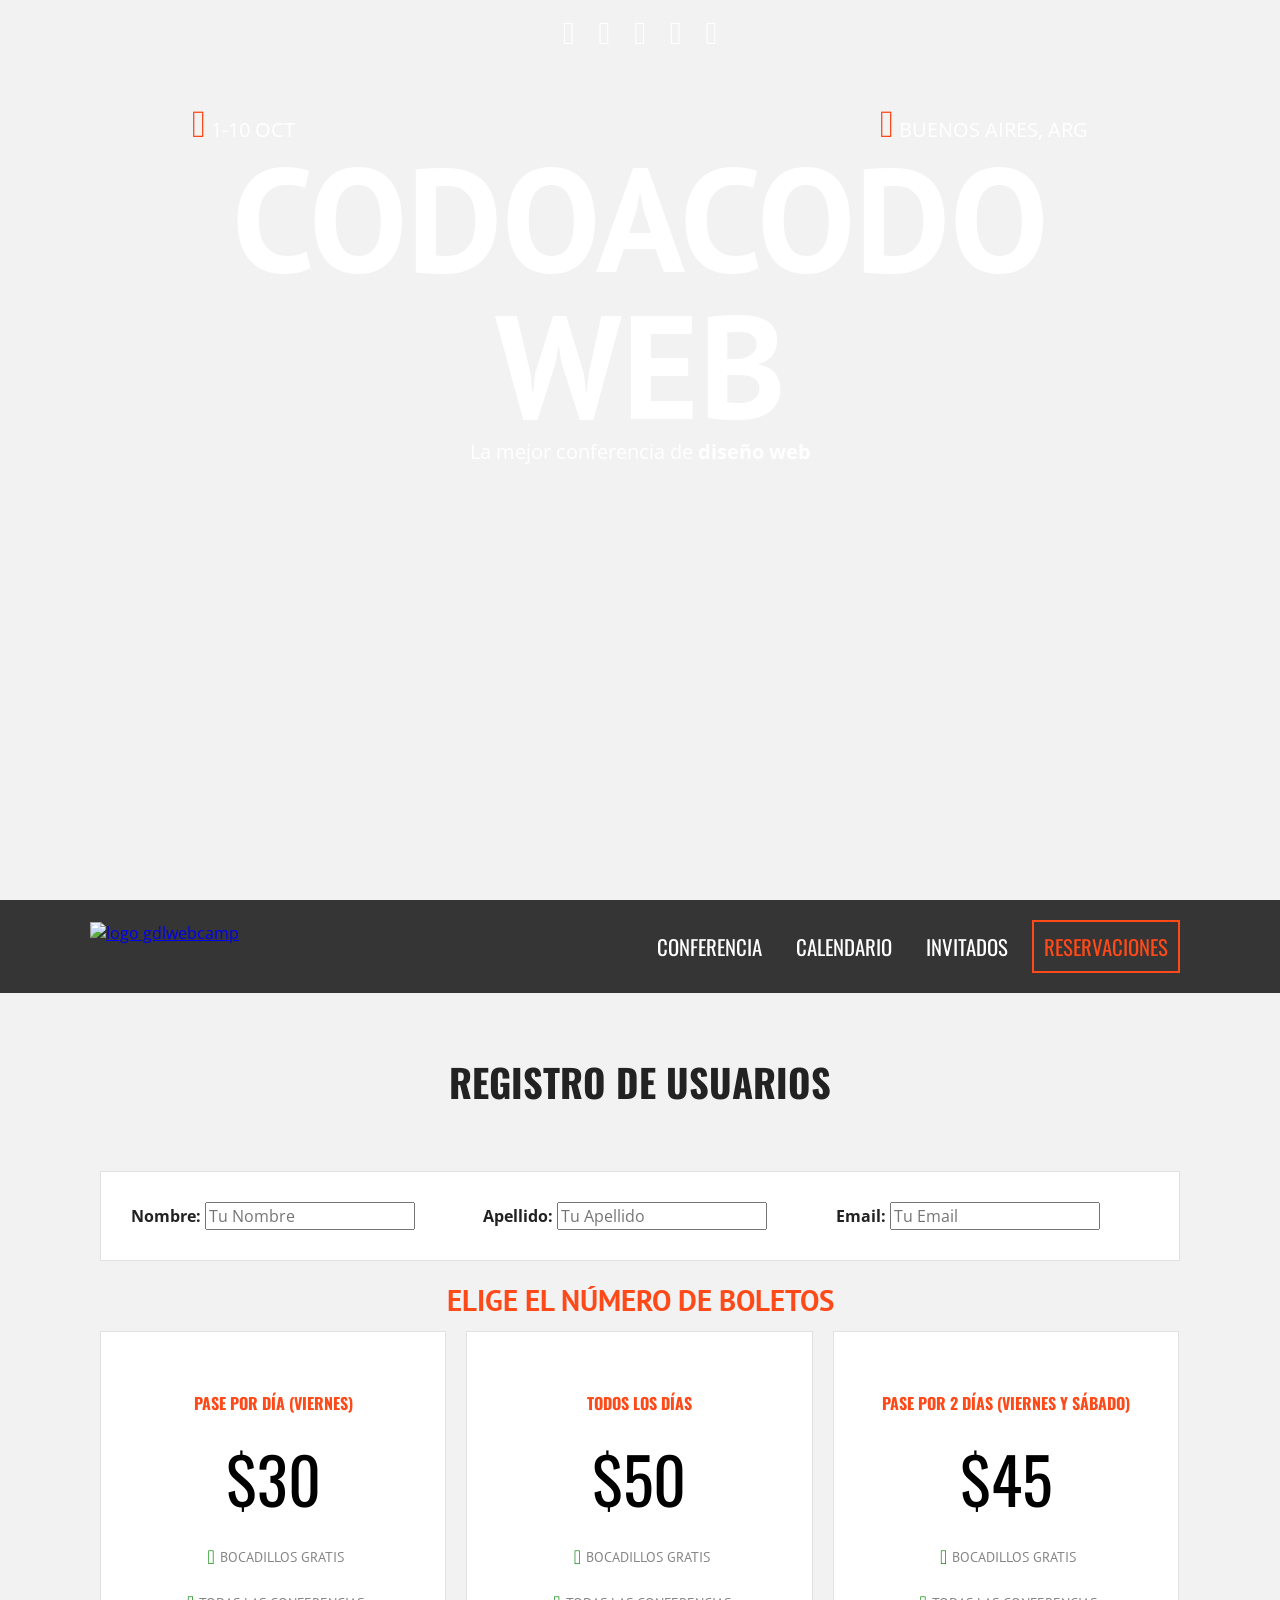
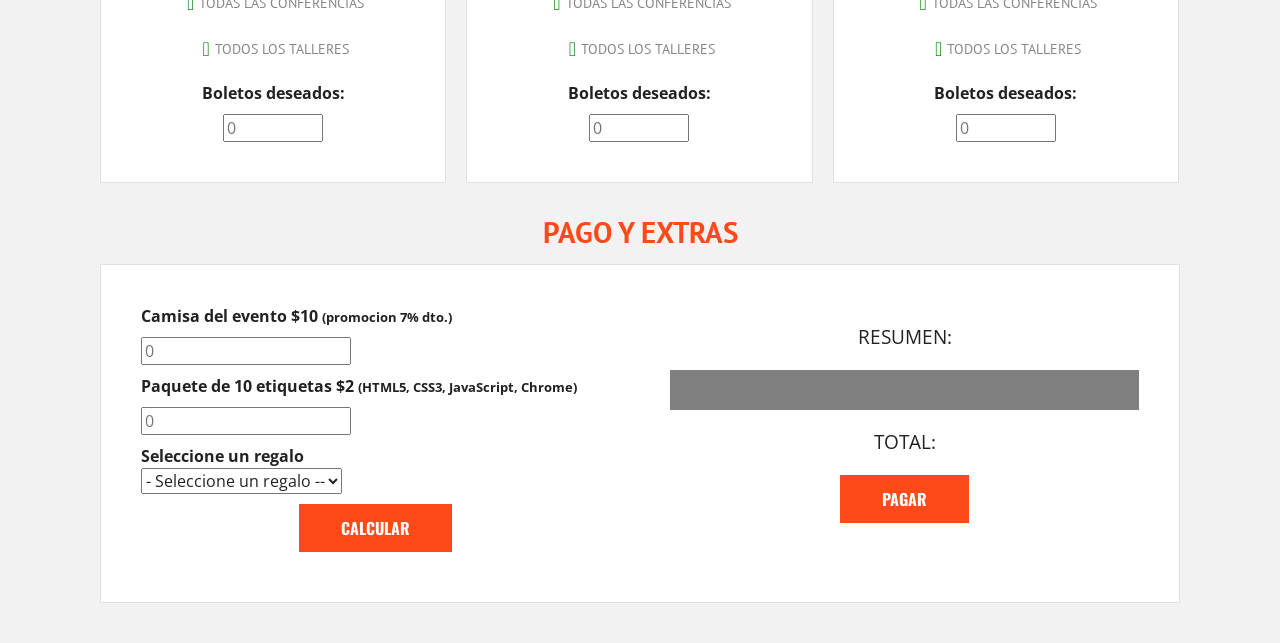
==== alumnos.html @ 5066f875 "initial commit, img and fonts ommited" ====
<!doctype html>
<html class="no-js" lang="">
    <head>
        <meta charset="utf-8">
        <meta http-equiv="x-ua-compatible" content="ie=edge">
        <title></title>
        <meta name="description" content="">
        <meta name="viewport" content="width=device-width, initial-scale=1">

        <link rel="apple-touch-icon" href="apple-touch-icon.png">
        <!-- Place favicon.ico in the root directory -->

        <link rel="stylesheet" href="css/normalize.css">
        <link rel="stylesheet" href="css/font-awesome.min.css">
        <link href="https://fonts.googleapis.com/css?family=Open+Sans|Oswald|PT+Sans" rel="stylesheet">
        
        
        <link rel="stylesheet" href="css/main.css">
        
        <script src="js/vendor/modernizr-2.8.3.min.js"></script>
    </head>
   

        <header class="site-header">
            <div class="hero">
                <div class="contenido-header">
                    <nav class="redes-sociales">
                        <a href="#"><i class="fa fa-facebook" aria-hidden="true"></i></a>
                        <a href="#"><i class="fa fa-twitter" aria-hidden="true"></i></a>
                        <a href="#"><i class="fa fa-pinterest-p" aria-hidden="true"></i></a>
                        <a href="#"><i class="fa fa-youtube-play" aria-hidden="true"></i></a>
                        <a href="#"><i class="fa fa-instagram" aria-hidden="true"></i></a>
                    </nav>
                    <div class="informacion-evento">
                        <div class="clearfix">
                            <p class="fecha"><i class="fa fa-calendar" aria-hidden="true"></i> 1-10 Oct</p>
                            <p class="ciudad"><i class="fa fa-map-marker" aria-hidden="true"></i> Buenos Aires, Arg</p>
                        </div>

                        <h1 class="nombre-sitio">CodoaCodo Web</h1>
                        <p class="slogan">La mejor conferencia de <span>diseño web</span></p>
                    </div> <!--.informacion-evento-->

                </div>
            </div><!--.hero-->
        </header>

        <div class="barra">
            <div class="contenedor clearfix">
                <div class="logo">
                    <a href="index.php">
                        <img src="img/logo.svg" alt="logo gdlwebcamp">
                    </a>
                </div>

                <div class="menu-movil">
                    <span></span>
                    <span></span>
                    <span></span>
                </div>

                <nav class="navegacion-principal clearfix">
                    <a href="conferencia.php">Conferencia</a>
                    <a href="calendario.php">Calendario</a>
                    <a href="invitados.php">Invitados</a>
                    <a href="registro.php">Reservaciones</a>
                </nav>
            </div><!--.contenedor-->
        </div> <!--.barra-->

        <section class="seccion contenedor">
            <h2>Registro de Usuarios</h2>
            <form id="registro" class="registro" method="post">
                <div id="datos_usuario" class="registro caja clearfix">
                    <div class="campo">
                        <label for="nombre">Nombre:</label>
                        <input type="text" id="nombre" name="nombre" placeholder="Tu Nombre">
                    </div>
                    <div class="campo">
                        <label for="apellido">Apellido:</label>
                        <input type="text" id="apellido" name="apellido" placeholder="Tu Apellido">
                    </div>
                    <div class="campo">
                        <label for="email">Email:</label>
                        <input type="email" id="email" name="email" placeholder="Tu Email">
                    </div>
                    <div id="error"></div>
                </div> <!--#datos_usuario-->
                
                <div id="paquetes" class="paquetes">
                  <h3>Elige el número de boletos</h3>
                  <ul class="lista-precios clearfix">
                      <li>
                            <div class="tabla-precio">
                                <h3>Pase por día (viernes)</h3>
                                <p class="numero">$30</p>
                                <ul>
                                  <li>Bocadillos Gratis</li>
                                  <li>Todas las conferencias</li>
                                  <li>Todos los talleres</li>
                                </ul>
                                <div class="orden">
                                    <label for="pase_dia">Boletos deseados:</label>
                                    <input type="number" min="0" id="pase_dia" size="3" name="boletos[un_dia][cantidad]" placeholder="0">
                                    <input type="hidden" value="30" name="boletos[un_dia][precio]">
                                </div>
                            </div>



                      </li>
                      <li>
                            <div class="tabla-precio">
                                <h3>Todos los días</h3>
                                <p class="numero">$50</p>
                                <ul>
                                  <li>Bocadillos Gratis</li>
                                  <li>Todas las conferencias</li>
                                  <li>Todos los talleres</li>
                                </ul>
                                <div class="orden">
                                    <label for="pase_completo">Boletos deseados:</label>
                                    <input type="number" min="0" id="pase_completo" size="3" name="boletos[completo][cantidad]" placeholder="0">
                                    <input type="hidden" value="50" name="boletos[completo][precio]">
                                    
                                </div>
                            </div>
                      </li> 
                      
                      <li>
                            <div class="tabla-precio">
                                <h3>Pase por 2 días (viernes y sábado)</h3>
                                <p class="numero">$45</p>
                                <ul>
                                  <li>Bocadillos Gratis</li>
                                  <li>Todas las conferencias</li>
                                  <li>Todos los talleres</li>
                                </ul>
                                <div class="orden">
                                    <label for="pase_dosdias">Boletos deseados:</label>
                                    <input type="number" min="0" id="pase_dosdias" size="3" name="boletos[2dias][cantidad]" placeholder="0">
                                    <input type="hidden" value="45" name="boletos[2dias][precio]">
                                </div>
                            </div>
                      </li> 
                  </ul>
                </div><!--#paquetes-->
                <div id="resumen" class="resumen">
                    <h3>Pago y Extras</h3>
                    <div class="caja clearfix">
                          <div class="extras">
                                <div class="orden">
                                    <label for="camisa_evento">Camisa del evento $10 <small>(promocion 7% dto.)</small></label>
                                    <input type="number" min="0" id="camisa_evento" name="pedido_extra[camisas][cantidad]" size="3" placeholder="0">
                                    <input type="hidden" value="10" name="pedido_extra[camisas][precio]">
                                </div> <!--.orden-->
                                <div class="orden">
                                    <label for="etiquetas">Paquete de 10 etiquetas $2 <small>(HTML5, CSS3, JavaScript, Chrome)</small></label>
                                    <input type="number" min="0" id="etiquetas" name="pedido_extra[etiquetas][cantidad]" size="3" placeholder="0">
                                    <input type="hidden" value="2" name="pedido_extra[etiquetas][precio]">
                                </div> <!--.orden-->
                                <div class="orden">
                                    <label for="regalo">Seleccione un regalo</label> <br>
                                    <select id="regalo" name="regalo" required>
                                        <option value="">- Seleccione un regalo --</option>
                                        <option value="2">Etiquetas</option>
                                        <option value="1">Pulsera</option>
                                        <option value="3">Plumas</option>
                                    </select>
                                </div><!--.orden-->
                                
                                <input type="button" id="calcular" class="button" value="Calcular">
                          </div> <!--.extras-->
                          
                          <div class="total">
                              <p>Resumen:</p>
                              <div id="lista-productos">
                                
                              </div>
                              <p>Total:</p>
                              <div id="suma-total">
                                
                              </div>
                              <input type="hidden" name="total_pedido" id="total_pedido">
                              <input type="hidden" name="total_descuento" id="total_descuento" value="total_descuento">
                              <input id="btnRegistro" type="submit" name="submit" class="button" value="Pagar">
                          </div> <!--.total-->
                    </div><!--.caja-->
                 </div> <!--#resumen-->
            
        </form>
    </section>
<script src="js/cotizador.js"></script>
</body>
    </html>
---- css/main.css ----
/*! HTML5 Boilerplate v5.3.0 | MIT License | https://html5boilerplate.com/ */

/*
 * What follows is the result of much research on cross-browser styling.
 * Credit left inline and big thanks to Nicolas Gallagher, Jonathan Neal,
 * Kroc Camen, and the H5BP dev community and team.
 */

/* ==========================================================================
   Base styles: opinionated defaults
   ========================================================================== */

html {
    color: #222;
    font-size: 1em;
    line-height: 1.4;
}

/*
 * Remove text-shadow in selection highlight:
 * https://twitter.com/miketaylr/status/12228805301
 *
 * These selection rule sets have to be separate.
 * Customize the background color to match your design.
 */

::-moz-selection {
    background: #b3d4fc;
    text-shadow: none;
}

::selection {
    background: #b3d4fc;
    text-shadow: none;
}

/*
 * A better looking default horizontal rule
 */

hr {
    display: block;
    height: 1px;
    border: 0;
    border-top: 1px solid #ccc;
    margin: 1em 0;
    padding: 0;
}

/*
 * Remove the gap between audio, canvas, iframes,
 * images, videos and the bottom of their containers:
 * https://github.com/h5bp/html5-boilerplate/issues/440
 */

audio,
canvas,
iframe,
img,
svg,
video {
    vertical-align: middle;
}

/*
 * Remove default fieldset styles.
 */

fieldset {
    border: 0;
    margin: 0;
    padding: 0;
}

/*
 * Allow only vertical resizing of textareas.
 */

textarea {
    resize: vertical;
}

/* ==========================================================================
   Browser Upgrade Prompt
   ========================================================================== */

.browserupgrade {
    margin: 0.2em 0;
    background: #ccc;
    color: #000;
    padding: 0.2em 0;
}

/* ==========================================================================
   Author's custom styles
   ========================================================================== */

html {
  box-sizing: border-box;
}
*,*:before,*:after {
  box-sizing: inherit;
}
body {
  background-color: #f2f2f2;
  font-family: 'Open Sans', sans-serif;
}
/** Globales **/
.contenedor {
  width: 98%;
  margin:0 auto;
}
@media only screen and (min-width:480px) {
  .contenedor {
    width: 95%;
  }
}
@media only screen and (min-width:768px) {
  .contenedor {
    width: 90%;
  }
}
@media only screen and (min-width:992px) {
  .contenedor {
    width: 90%;
    max-width: 1100px;
  }
}
.seccion {
  padding: 30px 0;
}
.seccion p {
  font-size: 1.2em;
  text-align: center;
}
h2 {
    font-family: 'Oswald', sans-serif;
    font-size: 2.4em;
    text-transform: uppercase;
    text-align: center;
}
h2::after {
  content: '';
  margin: 0 auto;
  background-image: url(../img/separador.png);
  height: 30px;
  width: 100px;
  display: block;
}
h3 {
  font-size: 1.8em;
  color: #fe4918;
  font-family: 'PT Sans', sans-serif;
  margin: 0;
}
.button {
  background-color: #fe4918;
  padding: 10px 40px;
  color: #ffffff;
  text-transform: uppercase;
  font-weight: bold;
   font-family: 'Oswald', sans-serif;
   text-decoration: none;
   font-size: 1em;
   margin-top: 20px;
   display: inline-block;
   transition: all .3s ease;
   border: 2px solid #fe4918;
}
.button.hollow,
.button.hollow:hover {
  background-color: white;
  color: #fe4918;
}
.button.transparente {
  background-color: transparent;
  border: 2px solid #ffffff;
}
.button.transparente:hover {
  border: 2px solid #fe4918;
}

ul {
  list-style: none;
  margin:0;
  padding: 0;
}
.button:hover {
  background-color: #e33000;
}
.float-right {
  float: right;
}
/** Lettering**/
h1.nombre-sitio span {
  position: relative;
  text-shadow: 0 0 30px black;
}

@media only screen and (min-width: 992px){
  .char1 {
        top: 20px; right:20px;
  }
  .char2 {
        top:0px; left:-20px;
  }
  .char3 {
    top:10px; right:20px;
  }
  .char4 {
    top:5px; right:10px;
  }
  .char5 {
    top:15px; right:10px;
  }
  .char6 {
    top:5px; left:10px;
  }
  .char7 {
    top:20px; left:-10px;
  }
  .char8 {
    top:0; left: 10px;
  }
  .char9 {
    top:10px;    right: 20px;
  }
  .char10 {
      top: 20px; right: 20px; 
  } 

}

/** Header **/

div.hero {
  background-image: url(../img/encabezado.jpg);
  height: 100vh;
  background-position: top center;
  background-size: cover;
}
div.contenido-header {
  padding-top: 40px;
}
@media only screen and (min-width:768px) {
  div.contenido-header {
    padding-top: 10px;
  }
}
nav.redes-sociales {
  text-align: center;
}
nav.redes-sociales a {
  color: #ffffff;
  font-size: 2em;
  margin-right: 20px;
}
nav.redes-sociales a:last-child{
  margin-right: 0;
}
div.informacion-evento {
  text-align: center;
  color: #ffffff;
}
@media only screen and (min-width:768px) {
  div.informacion-evento {
    width: 70%;
    margin:0 auto;
    margin-top: 50px;
  }
}
div.informacion-evento p {
  margin:0;
  display: inline;
  font-size: 20px;
  text-transform: uppercase;
}
div.informacion-evento p i {
  color: #fe4918;
  font-size: 2.4rem;
}
p.fecha {
  float: left;
}
p.ciudad {
  float: right;
  text-align: right;
}
p.slogan {
  text-transform: none!important;
}
p.slogan span {
  font-weight: bold;
}
h1.nombre-sitio {
  font-size: 5.9vw;
  text-transform: uppercase;
  font-family: 'PT Sans', sans-serif;
}
@media only screen and (min-width:768px) {
  h1.nombre-sitio {
    font-size: 11.5vw;
    margin: 0;
    line-height: 1;
  }
}
/** Barra **/
div.barra {
  background-color: #353535;
  padding: 20px 0;
}
.fixed {
  position: fixed;
  width: 100%;
  top: 0;
  left: 0;
  z-index: 2;
}
div.logo{
  width: 80%;
  float: left;
}
div.logo img {
  width: 100%;
}
@media only screen and (min-width:768px) {
  div.logo {
    width:33%;

  }
}
/** Nav principal **/
nav.navegacion-principal {
  display: none;
  width: 100%;
}
nav.navegacion-principal a {
   font-family: 'Oswald', sans-serif;
   color: #ffffff;
   font-size: 1.3em;
   text-transform: uppercase;
   text-decoration: none;
   transition: all .6s ease;
   width: 100%;
   display: block;
   text-align: center;
   margin-bottom: 20px;
   clear: both;
}
nav.navegacion-principal a:hover {
  background-color: #fe4918;
}
nav.navegacion-principal a:last-child {
  border: 2px solid #fe4918;
  color: #fe4918;
}
nav.navegacion-principal a:last-child:hover {
  color: #ffffff;
}
@media only screen and (min-width:768px) {
  nav.navegacion-principal {
    width: 67%;
    float: right;
    text-align: right;
    display: block;
  }
  nav.navegacion-principal a {
    padding: 10px 10px;
    display: inline-block;
    width:auto;
    display: inline-block;
    text-align: center;
    margin:0 10px 0 0;
  }
}
div.menu-movil {
    width: 60px;
    display: block;
    float: right;
    text-align: right;
    margin-top: 12px;
}

div.menu-movil:hover {
    cursor: pointer;
}

@media only screen and (min-width: 768px) {
    div.menu-movil {
        display: none;
    }
}

div.menu-movil span{
    height: 8px;
    margin-bottom: 6px;
    background-color: white;
    display: block; 
}

/** Talleres **/
section.programa {
  position: relative;
}
div.contenedor-video {
  max-width: 100%;
  overflow-x: hidden;
}
div.contenido-programa {
  position: absolute;
  top: 0;
  left: 0;
  height: 100%;
  width: 100%;
}
div.programa-evento {
  background-color: rgba(255, 255, 255, .8);
  padding: 15px;
  margin-top: 80px;
}
@media only screen and (min-width:768px) {
    div.programa-evento {
        width: 70%;
    }
}

@media only screen and (min-width:992px) {
    div.programa-evento {
        width: 50%;
    }
}
nav.menu-programa {
  width: 100%;
  
}
@media only screen and (min-width:768px) {
    nav.menu-programa {
        display: table;
    }
}
nav.menu-programa a {
  display: block;
  text-align: center;
  color: #000000;
  text-decoration: none;
  font-family: 'Oswald', sans-serif;
  margin-bottom: 10px;
  font-size: 1.2em;
  position: relative;
    padding-bottom: 10px;
    border-bottom: 1px solid #fe4918;
}
nav.menu-programa a.activo::after {
  position: absolute;
  content: '';
  left:0;
  right:0;
  margin-left: auto;
  margin-right: auto;
  height: 20px;
  width: 30px;
  background-image: url('../img/talleres-flecha.jpg');
  background-position: top center;
  background-repeat: no-repeat;
  bottom: -20px;
}
@media only screen and (min-width:768px) {
    nav.menu-programa a {
      display: table-cell;
    }
}
nav.menu-programa a i,
div.detalle-evento p i {
  color: #fe4918;
  font-size: 1.6em;
  margin-right: 10px;
}
div.ocultar {
  display: none;
}
/**detalle evento **/
div.detalle-evento {
  margin-top: 20px;
  border-bottom: 1px solid black;
  padding: 0 20px;
}
div.detalle-evento:nth-child(2){
  border:none;
}
div.detalle-evento p {
  margin-bottom: 20px;
  font-size: 20px;
}
/* Invitados **/
ul.lista-invitados li  {
  padding: 10px;
  float: left;
}

@media only screen and (min-width:480px) {
  ul.lista-invitados li  {
    width: 50%;
  }
}
@media only screen and (min-width:768px) {
  ul.lista-invitados li  {
    width: 33.3%;
  }
}
div.invitado {
  position: relative;
  overflow: hidden;
}
div.invitado img {
  max-width: 100%;
  filter:gray;
  -webkit-filter: grayscale(1);
  -webkit-transition: all .5s ease-in-out;
}
div.invitado:hover img {
  -webkit-filter: grayscale(0);
  -webkit-transform: scale(1.1);
}
div.invitado p {
  position: absolute;
  bottom: 0;
  left: 0;
  padding: 15px 10px;
  margin: 0;
  background-color: rgba(0, 0, 0, 0.55);
  width: 100%;
  text-align: left;
  font-family: 'Oswald', sans-serif;
  color: #fe4918;
  text-transform: uppercase;
-webkit-transition: all .5s ease-in-out;
}
div.invitado:hover p {
  bottom: -80px;
  opacity: 0;
}
.parallax::before {
  width: 100%;
  height: 100%;
  position: absolute;
  top: 0;
  left: 0;
  background-repeat: no-repeat;
  background-size: cover;
}
div.contador {
  position: relative;
  height: auto;
}
div.contador::before  {
  background-image: url(../img/bg-resumen.jpg);
  content:'';
}

ul.resumen-evento {
  position: relative;
  padding: 120px 0;
}
ul.resumen-evento li {
  width: 50%;
  float: left;
  text-align: center;
  color: #ffffff;
  text-transform: uppercase;
  font-family: 'Oswald', sans-serif;
  font-size: 24px;
}
@media only screen and (min-width:768px){
  ul.resumen-evento li {
      width: 25%; 
  }
}
p.numero {
  color: #fe4918;
  font-size: 4em;
  display: block;
  margin: 0 0 10px 0;
  font-family: 'Oswald', sans-serif;
}
/** Tabla de Precios **/
ul.lista-precios > li {
  padding: 10px;
}
@media only screen and (min-width:768px){
  ul.lista-precios > li {
        float: left;
        width: 33.3%;
  }
}

div.tabla-precio {
  border: 1px solid #e1e1e1;
  background-color: #ffffff;
  padding: 40px 0;
  text-align: center;
  transition: all .3s ease;
}
div.tabla-precio:hover {
  transform: scale(1.1);
  border: 1px solid #fe4918;
  box-shadow: 0px 0px 50px #666;
}
div.tabla-precio ul li {
    font-family: 'PT Sans', sans-serif;
    font-size: 14px;
    margin-bottom: 20px;
    text-transform: uppercase;
    color: #868686;
    line-height: 26px;
}
div.tabla-precio ul li:before {
  font-family: 'FontAwesome';
  display: inline-block;
  vertical-align: top;
  padding: 0 5px;
  font-size: 20px;
  color: green;
  -webkit-font-smoothing: antialiased;
  content: '\f00c';
  
}
div.tabla-precio h3 {
  font-family: 'Oswald', sans-serif;
  font-size:16px;
  text-transform: uppercase;
}
div.tabla-precio p.numero {
  color: #000000;
  margin: 20px 0;
}

/**+ MAPA   **/

div.mapa {
  height: 420px;
  background-color: green;
}
/**+ Testimoniales   **/
div.testimoniales {
  padding-bottom: 20px;
}
div.testimonial {
  padding: 5px;
}
@media only screen and (min-width:768px){
  div.testimonial {
    float: left;
    width: 33.3%;
  }
}
blockquote {
  background-color: #ffffff;
  border: 1px solid #e1e1e1;
  position: relative;
  margin: 0 0 10px 0;
  padding-bottom: 20px;
}
blockquote p {
  text-align: justify!important;
  font-size: 1em!important;    
  font-family: 'PT Sans', sans-serif;
  padding: 0 20px 0 65px;
}
blockquote p::before {
  content: '\201c';
  position: absolute;
  left: 13px;
  top: 8px;
  font-size: 8rem;
  margin:0;
  padding:0;
  line-height: 1;
  color: #fe4918;
}
footer.info-testimonial {
  padding: 0;
  background-color: transparent;
}
footer.info-testimonial img {
  float: left;
  width: 20%;
  border-radius: 50%;
  margin-left: 20px;
}
footer.info-testimonial cite {
  text-align: left;    
  color:#fe4918;
  text-transform: uppercase;
  font-size: 12px;
  padding-top: 20px;
  width: 66.6%;
  float: right;
  font-weight: bold;
  font-style:normal;
}
footer.info-testimonial cite span {
  color: #000000;
  display: block;
  text-transform: none;
  margin-top: 5px;
}
/*** Newsletter:   **/
div.newsletter {
  position: relative;
  height: auto;
}
div.newsletter::before {
  background-image: url(../img/bg-newsletter.jpg);
  content: '';
}
div.newsletter .contenido {
  padding: 100px 0;
  color: #ffffff;
  text-align: center;
  position: relative;
}
div.newsletter .contenido p {
  font-size: 1.2em;
  text-transform: lowercase;
}
div.newsletter .contenido h3 {
  color: #ffffff;
  text-transform: uppercase;
  font-size: 7vw;
  font-family: 'PT Sans', sans-serif;
}
/** Cuenta Regresiva**/
div.cuenta-regresiva ul li {
  text-transform: uppercase;
  font-family: 'Oswald', sans-serif;
  font-size: 1.6rem;
  text-align: center;
}

@media only screen and (min-width:768px){
    div.cuenta-regresiva ul li {
        width: 25%;
        float: left;
    }
}

/** Footer **/

footer {
  background-color: #353535;
  padding-top: 40px;
  margin-top: 20px;
}
footer .contenedor > div {
  color: #ffffff;
  padding: 0px 20px;
  font-size: 12px;
}
@media only screen and (min-width:768px){
  footer .contenedor > div {
      width: 33.3%;
      float: left;
  }
}

footer h3 {
  color: #ffffff;
  text-transform: uppercase;
  font-family: 'Oswald', sans-serif;
  margin-bottom: 20px;
}
footer h3 span {
  color: #fe4918;
}
footer .ultimos-tweets li {
  margin-bottom: 10px;
}
footer nav.redes-sociales {
  text-align: left;
}
p.copyright {
  background-color: #2e2e2e;
  color: #ffffff;
  padding: 10px 0;
  margin:20px 0 0 0;
  text-align: center;
}

/*** INTERNAS **/
/* Conferencia **/
.navegacion-principal .activo {
  border-bottom: 2px solid #fe4918;
}
div.galeria a{
  display: inline-block;
  margin-bottom: 5px;
}
/* Registro **/
form.registro h3 {
  text-align: center;
  text-transform: uppercase;
  margin: 20px 0 0 0;
}
form.registro label {
  margin-bottom: 5px;
  font-weight: bold;    
}
h4 {
  text-align: center;
  text-transform: uppercase;
  border-bottom: 2px solid #fe4918;
  padding-bottom: 10px;
  font-size: 1.2em;
}
div.caja {
  background-color: white;
  border: 1px solid #e1e1e1;
  padding: 10px;
  margin: 10px;
}
div.campo {
  padding: 20px;
}

@media only screen and (min-width:768px) {
  div.campo {
    float: left;
    width: 33.3%;
  }
}
div.paquetes .tabla-precio:hover {
  transform: none;
  box-shadow: none;
}
div.paquetes .tabla-precio input {
  clear: both;    
  width: 100px;
  margin: 10px auto 0 auto;
  display: block;
}

.contenido-dia {
  padding: 20px;
  display: none;
}
@media only screen and (min-width:768px) {
  .contenido-dia > div {
        float:left;
        width: 33.3%;
  }
}
.contenido-dia > div p {
  text-align: left;
}
.contenido-dia > div label {
  display: block;
  margin-bottom: 10px;
}
.contenido-dia > div input {
  margin-right: 10px;
}
.contenido-dia > div label time {
  color: #fe4918;
  font-weight: bold;
}
.contenido-dia .autor {
    font-weight: bold;
    font-family: arial,helvetica;
    text-transform: uppercase;
    font-size: 12px;
}

/* Resumen Registro */

div.resumen p {
  font-size: 1.2em;
  text-transform: uppercase;
}

div.resumen div.extras {
  float: left;
  width: 50%;
  padding: 30px;
}
div.extras div.orden {
    text-align: left;
    margin-bottom: 10px;
}
div.extras div.orden input {
  margin: 10px 0 0 0 ;    
}
div.resumen div.total {
  float: right;
  width: 50%;
  padding: 30px;
}
div.resumen input {
    display: block;
    margin: 10px auto;
}
#lista-productos {
  background-color: gray;
  padding: 20px;
  color: black;
  
}
#suma-total {
  text-align: center;
  font-size: 2em;
  color: #fe4918;
}
input[disabled].button {
  opacity: .5;
}
#error {
  clear: both;
  padding: 20px;
  text-align: center;
  display: none;
}

/** Calendario **/
div.calendario h3 {
  background-color: #fe4918;
  clear: both;
  color: white;
  text-align: center;
  padding: 10px 0;
}
div.calendario::after {
  clear: both;
  display: block;
  content: '';    
}
div.dia {
  width: 50%;
  float: left;
  border: 2px solid #e1e1e1;  
  transition: all .3s ease; 
}
@media only screen and (min-width:768px) {
  div.dia {
    width: 33.3%;
    min-height: 240px;
    padding-top: 20px;
  }
}
div.dia:hover {
  background-color: #e1e1e1;
  -webkit-transform: scale(1.1);
}
div.dia p.titulo {
  color: #fe4918;
  text-transform: uppercase;
  font-weight: bold;
}
div.dia p {
  font-size: 1em;
}
div.dia i {
  color: #fe4918;
  font-size: 1.6em;
}
/* Colorbox **/

div.cboxElement {
  padding: 30px!important;
  text-align: center;
}

/** Formularios **/
.mensaje{
  border:3px solid green;
  padding:10px;
  text-align: center;
}
.mensaje.error{
  border:3px solid red;
}
form.login,
form.invitado {
  display: block;
}
@media only screen and (min-width:480px) {
  form.login,
  form.invitado {
    width: 80%;
    margin: 0 auto;
  }
}
@media only screen and (min-width:768px) {
  form.login,

}
@media only screen and (min-width:768px) {
  form.invitado{
    width: 60%;
  }
}
form.login div.campo,
form.invitado div.campo {
  width: 100%;
  float: none;
  padding: 5px;
}
form.invitado input,
form.invitado textarea {
  width: 100%;
  border:1px solid #cccccc;
}
form.invitado input[type="radio"] {
  width: auto;
}
form.invitado div.campo {
  margin-bottom: 10px;
}
form.invitado input#imagen {
  border:none;
}
form.login label,
form.invitado label {
  width: 80px;
  display: inline-block;
}
/** Admin **/
section.admin nav {
  padding: 20px;
  background-color: #fe4918;
  margin-bottom: 30px;
}
section.admin nav a {
  text-decoration: none;
  color: white;
  padding: 5px 10px;
}
section.admin nav a:hover,
#filtros a.activo {
  border-bottom: 4px solid white;
}

/* TABLA REGISTRADOS */
table td {
  border: 1px solid #999999;
  border-collapse: collapse;
  padding: 20px;
}
table.registrados thead {
  background-color: #353535;
  color: white;
}
table.registrados thead th {
  padding: 10px;
}
table.registrados tr:nth-child(4n),
table.registrados tr:nth-child(4n-1) {
  background-color: #dcdcdc;
}
/* ==========================================================================
   Helper classes
   ========================================================================== */

/*
 * Hide visually and from screen readers
 */

.hidden {
    display: none !important;
}

/*
 * Hide only visually, but have it available for screen readers:
 * http://snook.ca/archives/html_and_css/hiding-content-for-accessibility
 */

.visuallyhidden {
    border: 0;
    clip: rect(0 0 0 0);
    height: 1px;
    margin: -1px;
    overflow: hidden;
    padding: 0;
    position: absolute;
    width: 1px;
}

/*
 * Extends the .visuallyhidden class to allow the element
 * to be focusable when navigated to via the keyboard:
 * https://www.drupal.org/node/897638
 */

.visuallyhidden.focusable:active,
.visuallyhidden.focusable:focus {
    clip: auto;
    height: auto;
    margin: 0;
    overflow: visible;
    position: static;
    width: auto;
}

/*
 * Hide visually and from screen readers, but maintain layout
 */

.invisible {
    visibility: hidden;
}

/*
 * Clearfix: contain floats
 *
 * For modern browsers
 * 1. The space content is one way to avoid an Opera bug when the
 *    `contenteditable` attribute is included anywhere else in the document.
 *    Otherwise it causes space to appear at the top and bottom of elements
 *    that receive the `clearfix` class.
 * 2. The use of `table` rather than `block` is only necessary if using
 *    `:before` to contain the top-margins of child elements.
 */

.clearfix:before,
.clearfix:after {
    content: " "; /* 1 */
    display: table; /* 2 */
}

.clearfix:after {
    clear: both;
}

/* ==========================================================================
   EXAMPLE Media Queries for Responsive Design.
   These examples override the primary ('mobile first') styles.
   Modify as content requires.
   ========================================================================== */

@media only screen and (min-width: 35em) {
    /* Style adjustments for viewports that meet the condition */
}

@media print,
       (-webkit-min-device-pixel-ratio: 1.25),
       (min-resolution: 1.25dppx),
       (min-resolution: 120dpi) {
    /* Style adjustments for high resolution devices */
}

/* ==========================================================================
   Print styles.
   Inlined to avoid the additional HTTP request:
   http://www.phpied.com/delay-loading-your-print-css/
   ========================================================================== */

@media print {
    *,
    *:before,
    *:after,
    *:first-letter,
    *:first-line {
        background: transparent !important;
        color: #000 !important; /* Black prints faster:
                                   http://www.sanbeiji.com/archives/953 */
        box-shadow: none !important;
        text-shadow: none !important;
    }

    a,
    a:visited {
        text-decoration: underline;
    }

    a[href]:after {
        content: " (" attr(href) ")";
    }

    abbr[title]:after {
        content: " (" attr(title) ")";
    }

    /*
     * Don't show links that are fragment identifiers,
     * or use the `javascript:` pseudo protocol
     */

    a[href^="#"]:after,
    a[href^="javascript:"]:after {
        content: "";
    }

    pre,
    blockquote {
        border: 1px solid #999;
        page-break-inside: avoid;
    }

    /*
     * Printing Tables:
     * http://css-discuss.incutio.com/wiki/Printing_Tables
     */

    thead {
        display: table-header-group;
    }

    tr,
    img {
        page-break-inside: avoid;
    }

    img {
        max-width: 100% !important;
    }

    p,
    h2,
    h3 {
        orphans: 3;
        widows: 3;
    }

    h2,
    h3 {
        page-break-after: avoid;
    }
}
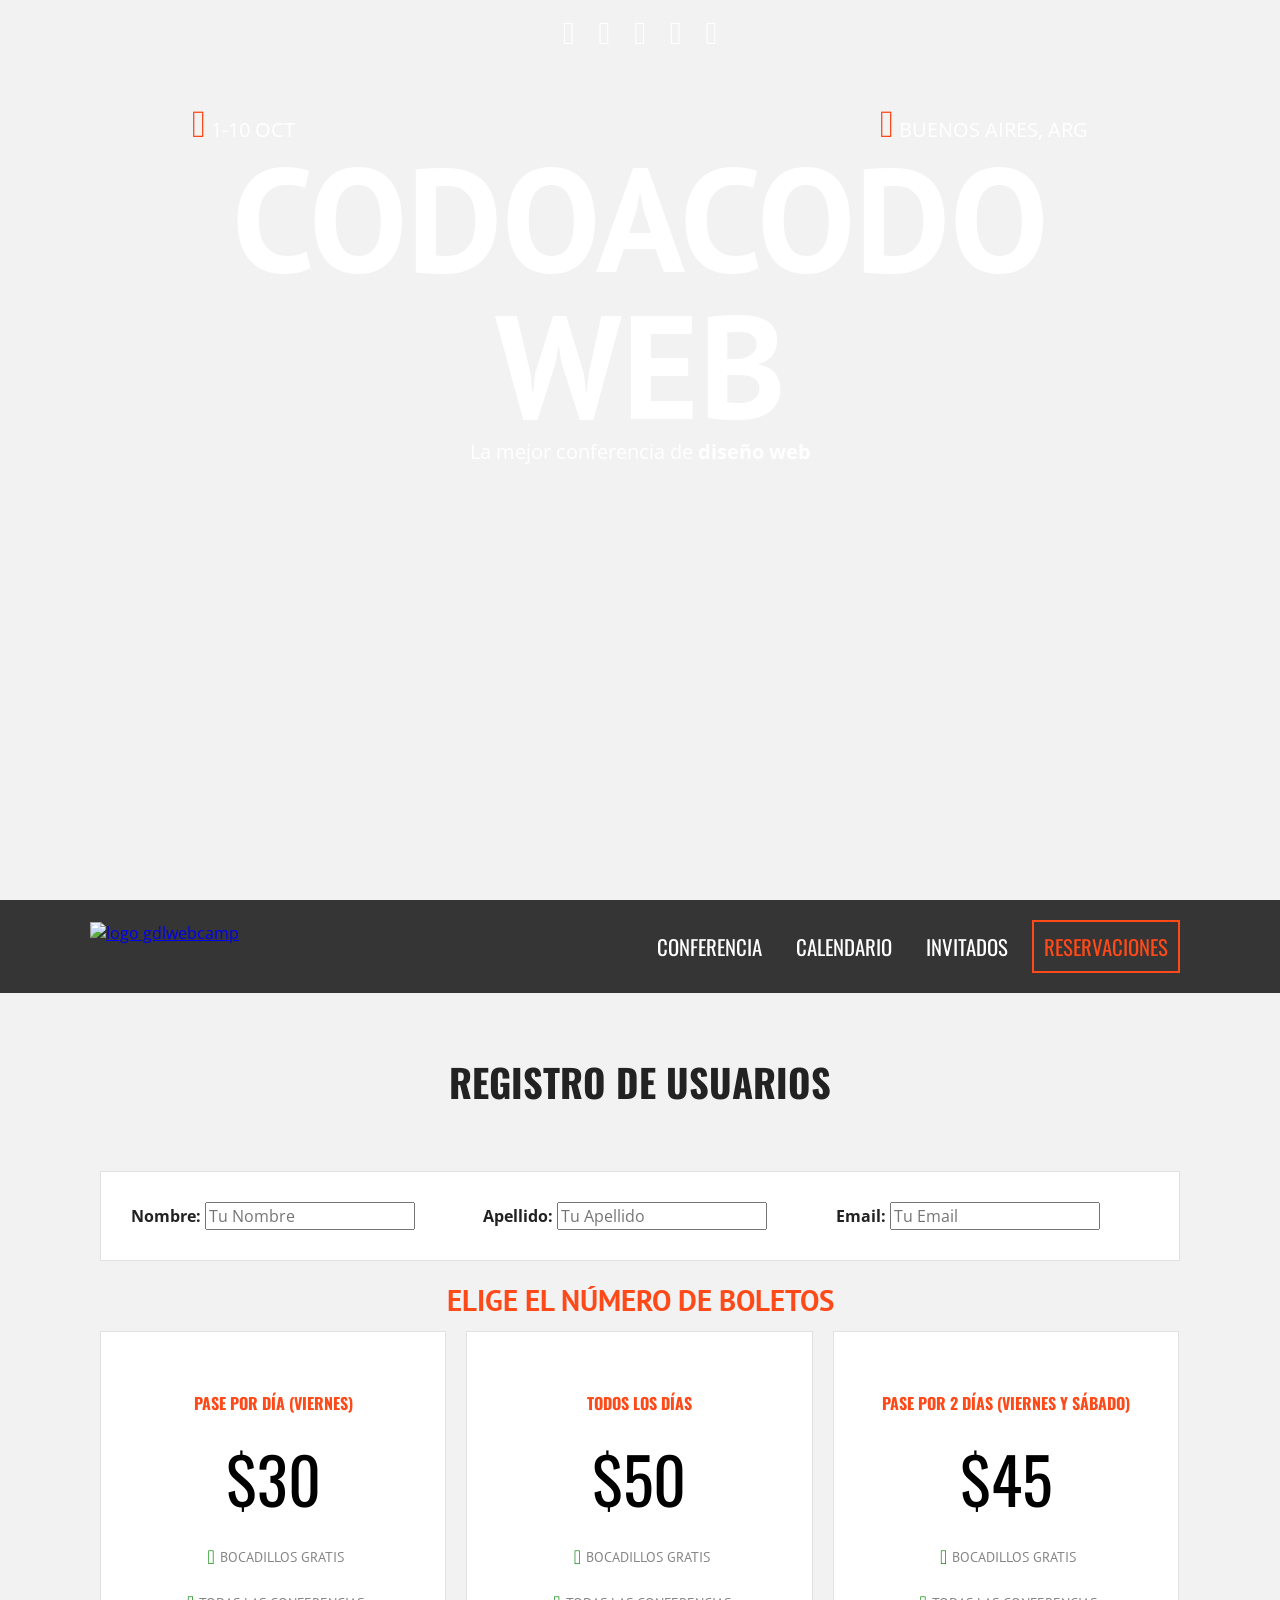
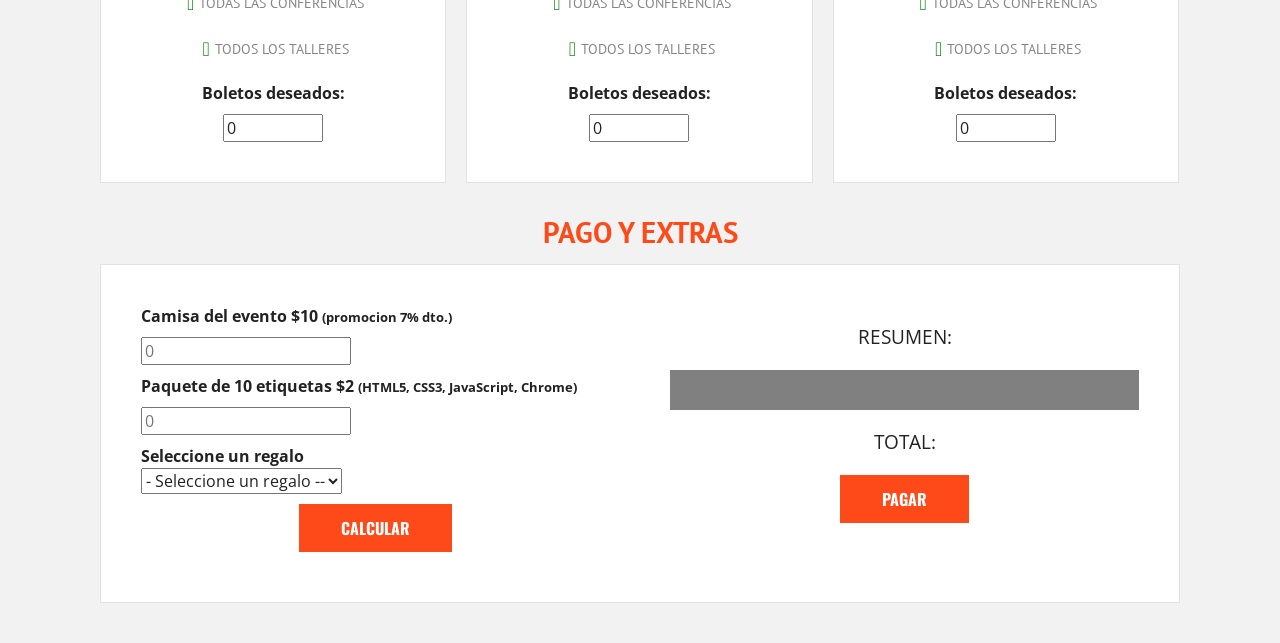
==== commit e2304325: "resumen works" ====
--- a/alumnos.html
+++ b/alumnos.html
@@ -13,13 +13,13 @@
         <link rel="stylesheet" href="css/normalize.css">
         <link rel="stylesheet" href="css/font-awesome.min.css">
         <link href="https://fonts.googleapis.com/css?family=Open+Sans|Oswald|PT+Sans" rel="stylesheet">
-        
-        
+
+
         <link rel="stylesheet" href="css/main.css">
-        
+
         <script src="js/vendor/modernizr-2.8.3.min.js"></script>
     </head>
-   
+
 
         <header class="site-header">
             <div class="hero">
@@ -86,7 +86,7 @@
                     </div>
                     <div id="error"></div>
                 </div> <!--#datos_usuario-->
-                
+
                 <div id="paquetes" class="paquetes">
                   <h3>Elige el número de boletos</h3>
                   <ul class="lista-precios clearfix">
@@ -101,7 +101,7 @@
                                 </ul>
                                 <div class="orden">
                                     <label for="pase_dia">Boletos deseados:</label>
-                                    <input type="number" min="0" id="pase_dia" size="3" name="boletos[un_dia][cantidad]" placeholder="0">
+                                    <input type="number" min="0" id="pase_dia" size="3" name="boletos[un_dia][cantidad]" placeholder="0" value='0'>
                                     <input type="hidden" value="30" name="boletos[un_dia][precio]">
                                 </div>
                             </div>
@@ -120,13 +120,13 @@
                                 </ul>
                                 <div class="orden">
                                     <label for="pase_completo">Boletos deseados:</label>
-                                    <input type="number" min="0" id="pase_completo" size="3" name="boletos[completo][cantidad]" placeholder="0">
+                                    <input type="number" min="0" id="pase_completo" size="3" name="boletos[completo][cantidad]" placeholder="0" value='0'>
                                     <input type="hidden" value="50" name="boletos[completo][precio]">
-                                    
+
                                 </div>
                             </div>
-                      </li> 
-                      
+                      </li>
+
                       <li>
                             <div class="tabla-precio">
                                 <h3>Pase por 2 días (viernes y sábado)</h3>
@@ -138,11 +138,11 @@
                                 </ul>
                                 <div class="orden">
                                     <label for="pase_dosdias">Boletos deseados:</label>
-                                    <input type="number" min="0" id="pase_dosdias" size="3" name="boletos[2dias][cantidad]" placeholder="0">
+                                    <input type="number" min="0" id="pase_dosdias" size="3" name="boletos[2dias][cantidad]" placeholder="0" value='0'>
                                     <input type="hidden" value="45" name="boletos[2dias][precio]">
                                 </div>
                             </div>
-                      </li> 
+                      </li>
                   </ul>
                 </div><!--#paquetes-->
                 <div id="resumen" class="resumen">
@@ -168,18 +168,18 @@
                                         <option value="3">Plumas</option>
                                     </select>
                                 </div><!--.orden-->
-                                
+
                                 <input type="button" id="calcular" class="button" value="Calcular">
                           </div> <!--.extras-->
-                          
+
                           <div class="total">
                               <p>Resumen:</p>
                               <div id="lista-productos">
-                                
+
                               </div>
                               <p>Total:</p>
                               <div id="suma-total">
-                                
+
                               </div>
                               <input type="hidden" name="total_pedido" id="total_pedido">
                               <input type="hidden" name="total_descuento" id="total_descuento" value="total_descuento">
@@ -187,9 +187,9 @@
                           </div> <!--.total-->
                     </div><!--.caja-->
                  </div> <!--#resumen-->
-            
+
         </form>
     </section>
 <script src="js/cotizador.js"></script>
 </body>
-    </html>+    </html>
